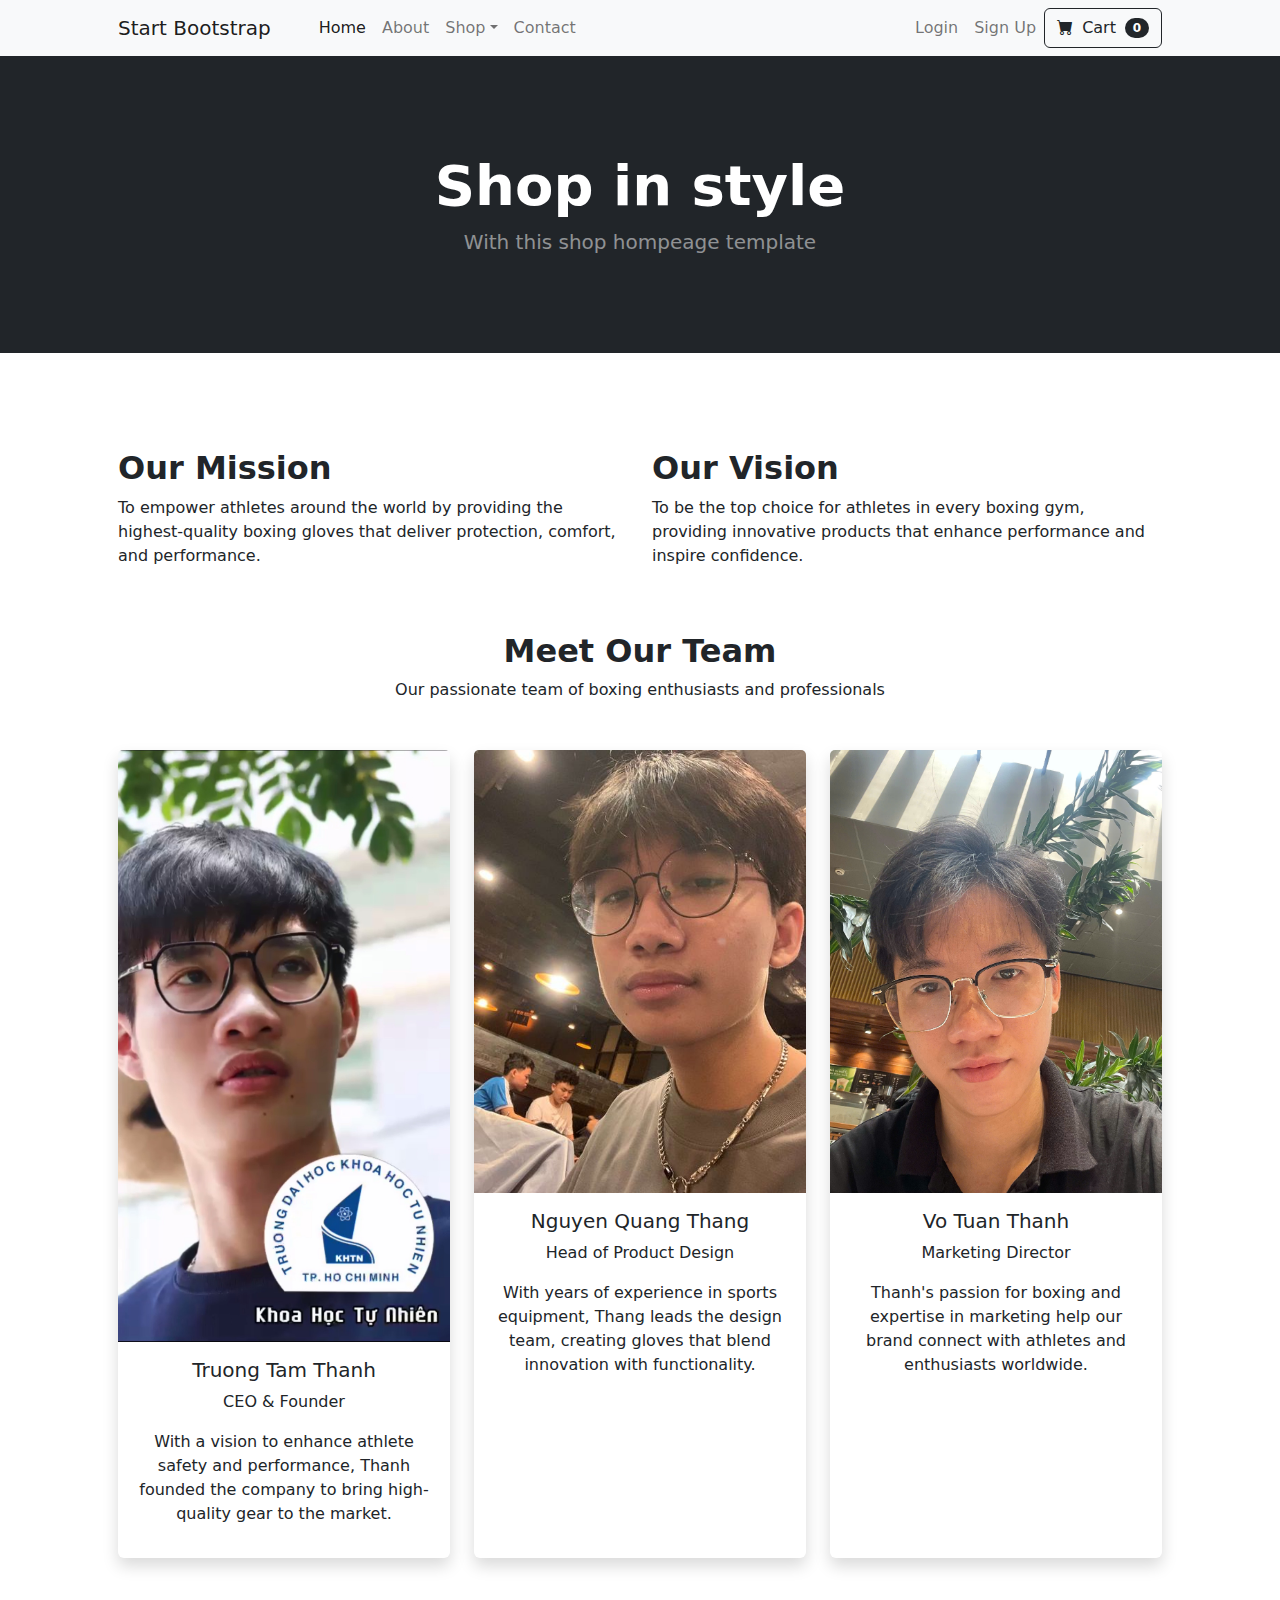
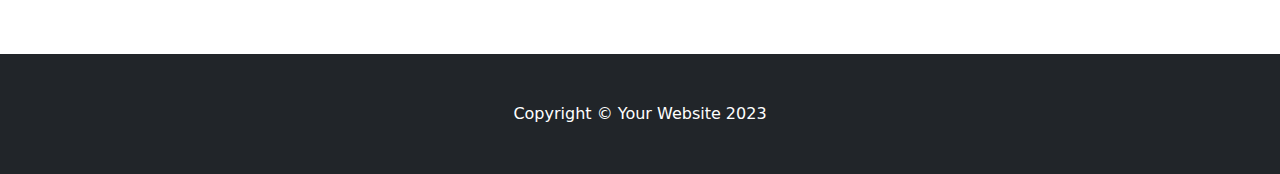
==== about.html @ d2b03090 "Upload project" ====
<!DOCTYPE html>
<html lang="en">
  <head>
    <meta charset="utf-8" />
    <meta
      name="viewport"
      content="width=device-width, initial-scale=1, shrink-to-fit=no"
    />
    <meta name="description" content="" />
    <meta name="author" content="" />
    <title>Shop Homepage - Start Bootstrap Template</title>
    <!-- Favicon-->
    <link rel="icon" type="image/x-icon" href="assets/favicon.ico" />
    <!-- Bootstrap icons-->
    <link
      href="https://cdn.jsdelivr.net/npm/bootstrap-icons@1.5.0/font/bootstrap-icons.css"
      rel="stylesheet"
    />
    <!-- Core theme CSS (includes Bootstrap)-->
    <link href="css/styles.css" rel="stylesheet" />
  </head>
  <body>
    <!-- Navigation-->
    <nav class="navbar navbar-expand-lg navbar-light bg-light">
      <div class="container px-4 px-lg-5">
        <a class="navbar-brand" href="index.html">Start Bootstrap</a>
        <button
          class="navbar-toggler"
          type="button"
          data-bs-toggle="collapse"
          data-bs-target="#navbarSupportedContent"
          aria-controls="navbarSupportedContent"
          aria-expanded="false"
          aria-label="Toggle navigation"
        >
          <span class="navbar-toggler-icon"></span>
        </button>
        <div class="collapse navbar-collapse" id="navbarSupportedContent">
          <ul class="navbar-nav me-auto mb-2 mb-lg-0 ms-lg-4">
            <li class="nav-item">
              <a class="nav-link active" aria-current="page" href="index.html"
                >Home</a
              >
            </li>
            <li class="nav-item"><a class="nav-link" href="#!">About</a></li>
            <li class="nav-item dropdown">
              <a
                class="nav-link dropdown-toggle"
                id="navbarDropdown"
                href="products.html"
                role="button"
                >Shop</a
              >
              <ul class="dropdown-menu" aria-labelledby="navbarDropdown">
                <li><a class="dropdown-item" href="#!">All Products</a></li>
                <li><hr class="dropdown-divider" /></li>
                <li><a class="dropdown-item" href="#!">Popular Items</a></li>
                <li><a class="dropdown-item" href="#!">New Arrivals</a></li>
              </ul>
            </li>
            <li class="nav-item">
              <a class="nav-link" href="contact.html">Contact</a>
            </li>
          </ul>
          <form class="d-flex">
            <ul class="navbar-nav me-auto mb-2 mb-lg-0 ms-lg-4">
              <li class="nav-item">
                <a class="nav-link" href="login.html">Login</a>
              </li>
              <li class="nav-item">
                <a class="nav-link" href="signup.html">Sign Up</a>
              </li>
            </ul>
            <button class="btn btn-outline-dark" type="submit">
              <i class="bi-cart-fill me-1"></i>
              Cart
              <span class="badge bg-dark text-white ms-1 rounded-pill">0</span>
            </button>
          </form>
        </div>
      </div>
    </nav>
    <!-- Header-->
    <header class="bg-dark py-5">
      <div class="container px-4 px-lg-5 my-5">
        <div class="text-center text-white">
          <h1 class="display-4 fw-bolder">Shop in style</h1>
          <p class="lead fw-normal text-white-50 mb-0">
            With this shop hompeage template
          </p>
        </div>
      </div>
    </header>
    <!-- Section-->
    <section class="py-5">
      <div class="container px-4 px-lg-5 mt-5">
        <!-- Mission and Vision-->
        <div class="row mb-5">
          <div class="col-lg-6">
            <h2 class="fw-bolder">Our Mission</h2>
            <p>
              To empower athletes around the world by providing the
              highest-quality boxing gloves that deliver protection, comfort,
              and performance.
            </p>
          </div>
          <div class="col-lg-6">
            <h2 class="fw-bolder">Our Vision</h2>
            <p>
              To be the top choice for athletes in every boxing gym, providing
              innovative products that enhance performance and inspire
              confidence.
            </p>
          </div>
        </div>

        <!-- Team Members-->
        <div class="text-center mb-5">
          <h2 class="fw-bolder">Meet Our Team</h2>
          <p>Our passionate team of boxing enthusiasts and professionals</p>
        </div>
        <div class="row text-center">
          <!-- Team Member 1-->
          <div class="col-lg-4 mb-5">
            <div class="card h-100 border-0 shadow">
              <img
                src="./assets/myself.jpg"
                class="card-img-top"
                alt="Team Member 1"
              />
              <div class="card-body">
                <h5 class="card-title">Truong Tam Thanh</h5>
                <p class="card-text">CEO & Founder</p>
                <p>
                  With a vision to enhance athlete safety and performance, Thanh
                  founded the company to bring high-quality gear to the market.
                </p>
              </div>
            </div>
          </div>

          <!-- Team Member 2-->
          <div class="col-lg-4 mb-5">
            <div class="card h-100 border-0 shadow">
              <img
                src="./assets/thang.jpg"
                class="card-img-top"
                alt="Team Member 2"
              />
              <div class="card-body">
                <h5 class="card-title">Nguyen Quang Thang</h5>
                <p class="card-text">Head of Product Design</p>
                <p>
                  With years of experience in sports equipment, Thang leads the
                  design team, creating gloves that blend innovation with
                  functionality.
                </p>
              </div>
            </div>
          </div>

          <!-- Team Member 3-->
          <div class="col-lg-4 mb-5">
            <div class="card h-100 border-0 shadow">
              <img
                src="./assets/thanh.jpg"
                class="card-img-top"
                alt="Team Member 3"
              />
              <div class="card-body">
                <h5 class="card-title">Vo Tuan Thanh</h5>
                <p class="card-text">Marketing Director</p>
                <p>
                  Thanh's passion for boxing and expertise in marketing help our
                  brand connect with athletes and enthusiasts worldwide.
                </p>
              </div>
            </div>
          </div>
        </div>
      </div>
    </section>
    <!-- Footer-->
    <footer class="py-5 bg-dark">
      <div class="container">
        <p class="m-0 text-center text-white">
          Copyright &copy; Your Website 2023
        </p>
      </div>
    </footer>
    <!-- Bootstrap core JS-->
    <script src="https://cdn.jsdelivr.net/npm/bootstrap@5.2.3/dist/js/bootstrap.bundle.min.js"></script>
    <!-- Core theme JS-->
    <script src="js/scripts.js"></script>
  </body>
</html>
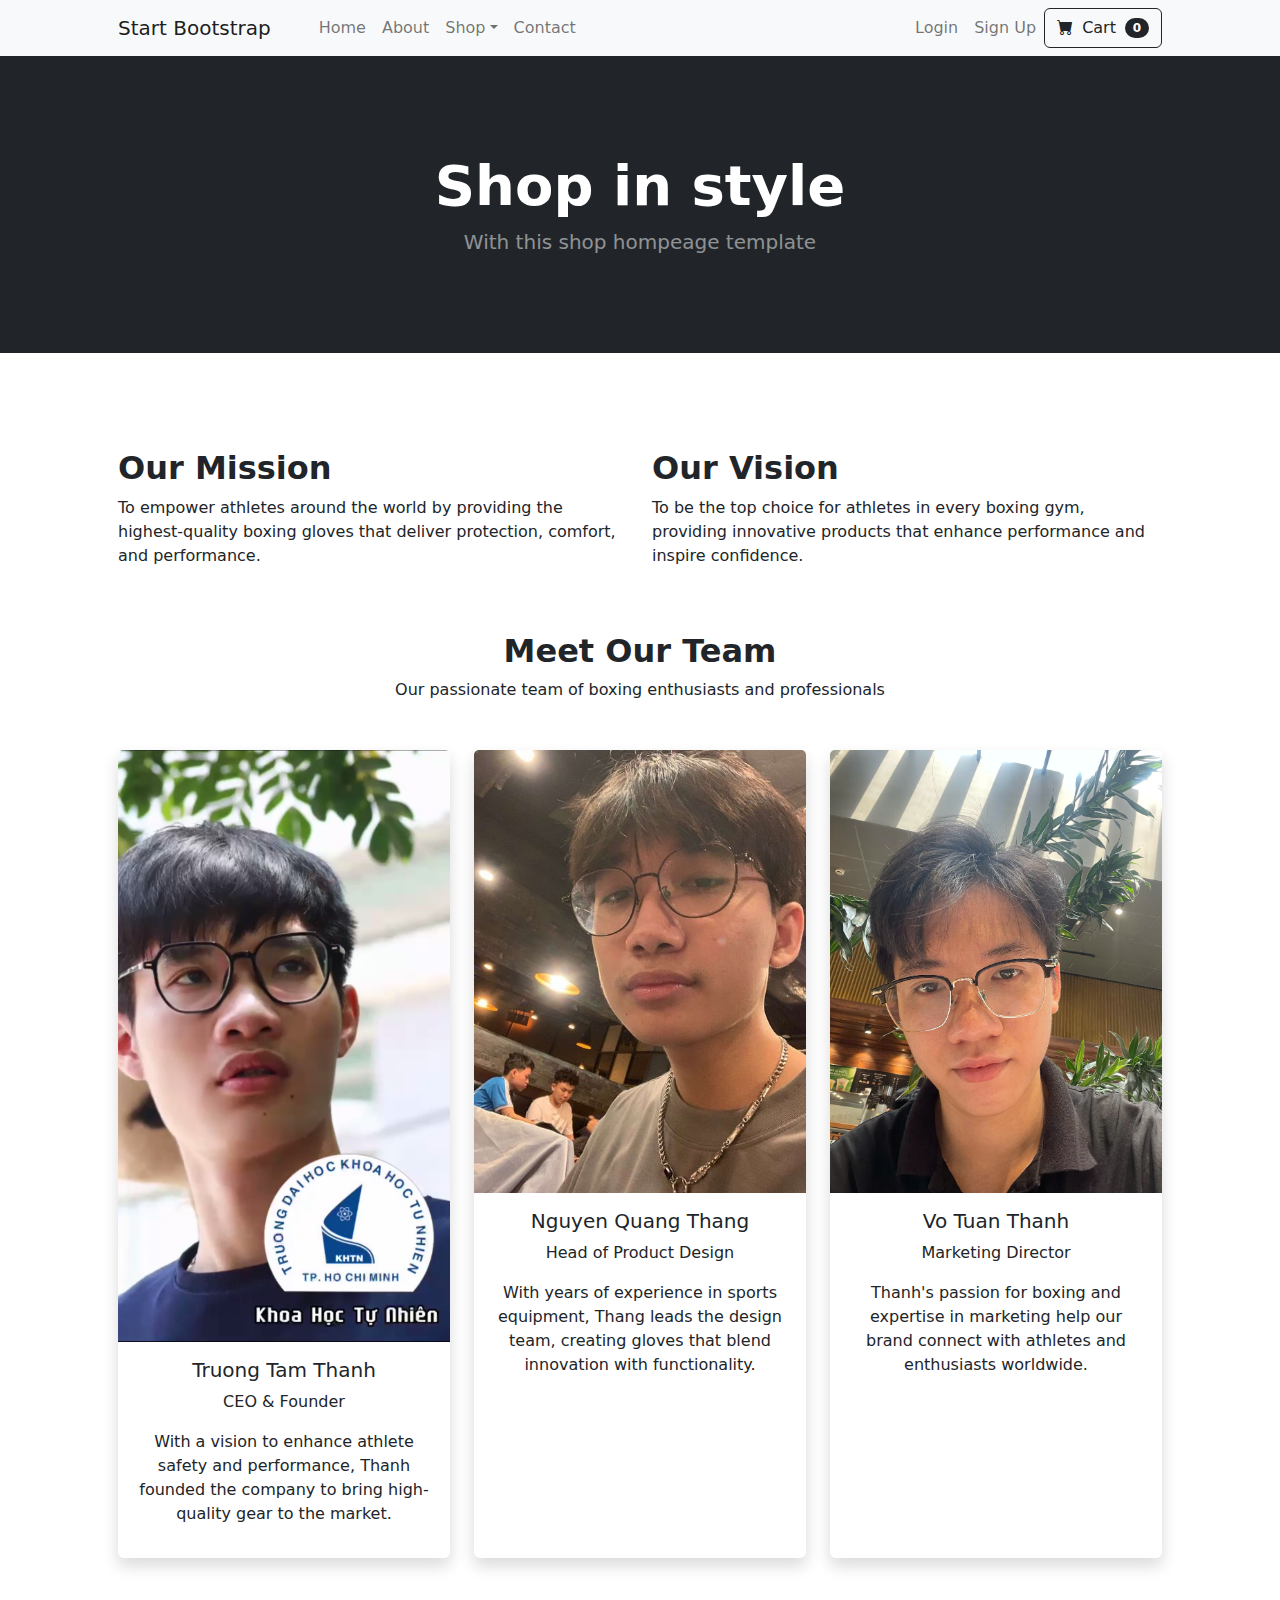
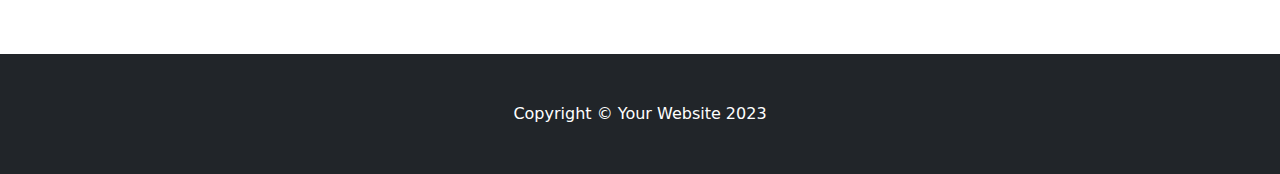
==== commit 714dbf24: "Remove active link" ====
--- a/about.html
+++ b/about.html
@@ -38,9 +38,7 @@
         <div class="collapse navbar-collapse" id="navbarSupportedContent">
           <ul class="navbar-nav me-auto mb-2 mb-lg-0 ms-lg-4">
             <li class="nav-item">
-              <a class="nav-link active" aria-current="page" href="index.html"
-                >Home</a
-              >
+              <a class="nav-link" aria-current="page" href="index.html">Home</a>
             </li>
             <li class="nav-item"><a class="nav-link" href="#!">About</a></li>
             <li class="nav-item dropdown">
